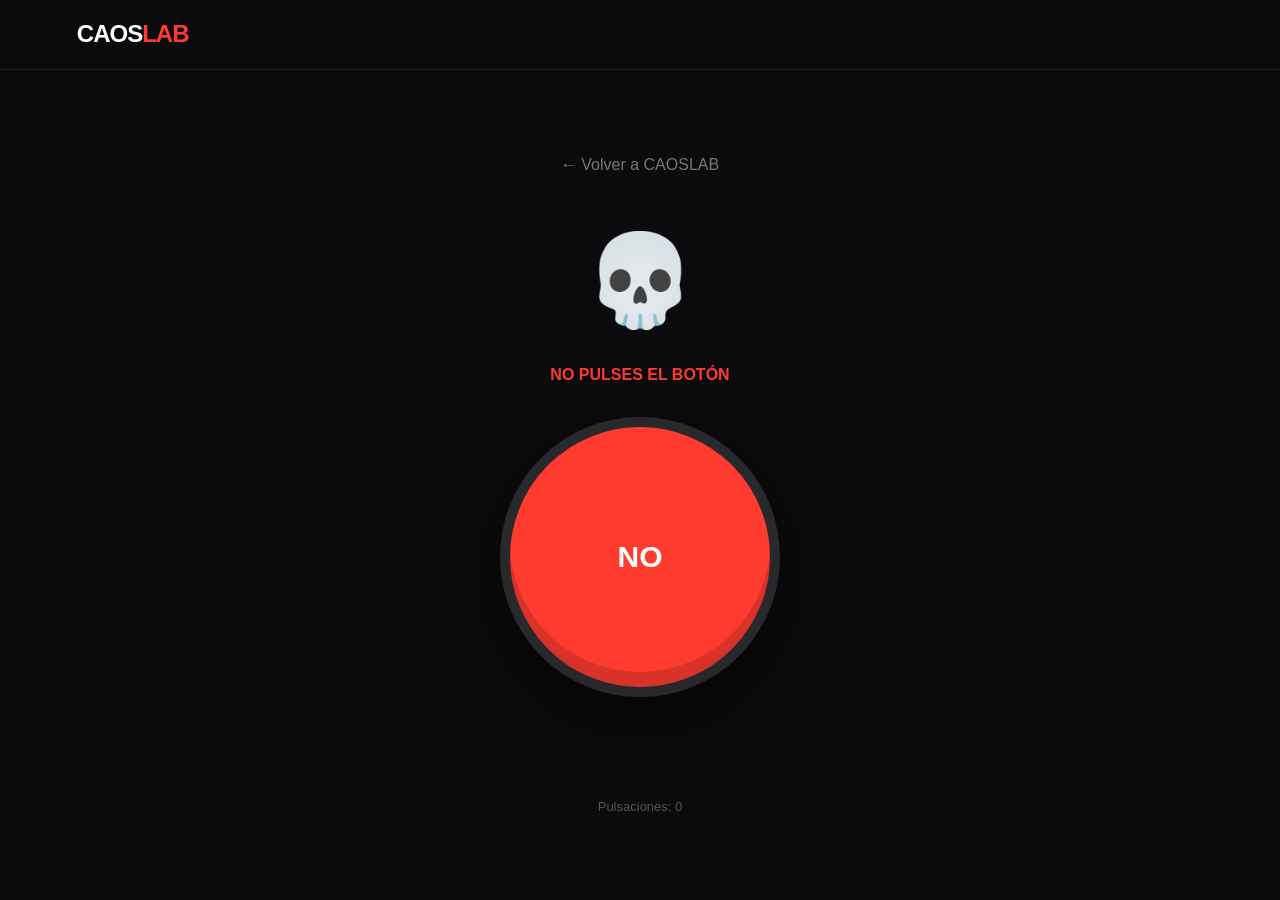
==== games/caos.html @ 4a065c2e "Add files via upload" ====
<!DOCTYPE html>
<html lang="es">

<head>

    <meta charset="UTF-8">

    <meta
        name="viewport"
        content="width=device-width, initial-scale=1.0"
    >

    <title>Botón del Caos — CAOSLAB</title>

    <link
        rel="stylesheet"
        href="../css/style.css"
    >

    <style>

        .chaos-page {

            min-height: calc(100vh - 70px);

            position: relative;

            overflow: hidden;

            display: flex;

            align-items: center;

            justify-content: center;

            padding: 20px;

            text-align: center;

        }

        .chaos-content {

            width: 100%;

            max-width: 650px;

        }

        .back {

            display: inline-block;

            margin-bottom: 30px;

            color: #777;

        }

        h1 {

            font-size: clamp(45px, 10vw, 90px);

            margin-bottom: 10px;

        }

        .warning {

            color: #ff3b30;

            font-weight: bold;

            margin-bottom: 30px;

        }

        .chaos-button {

            width: min(280px, 80vw);

            height: 280px;

            border-radius: 50%;

            border: 10px solid #29292d;

            background: #ff3b30;

            color: white;

            font-size: 30px;

            font-weight: 900;

            cursor: pointer;

            box-shadow:

                0 20px 60px rgba(0,0,0,0.5),

                inset 0 -15px 0 rgba(0,0,0,0.15);

            transition:

                transform 0.1s;

        }

        .chaos-button:active {

            transform: scale(0.92);

        }

        .message {

            min-height: 70px;

            margin-top: 30px;

            font-size: 22px;

            font-weight: bold;

        }

        .clicks {

            color: #555;

            font-size: 13px;

        }

    </style>

</head>

<body>

<header class="header">

    <a href="../index.html" class="logo">
        CAOS<span>LAB</span>
    </a>

</header>


<main class="chaos-page">

    <div class="chaos-content">

        <a
            href="../index.html"
            class="back"
        >
            ← Volver a CAOSLAB
        </a>

        <h1>
            💀
        </h1>

        <p class="warning">
            NO PULSES EL BOTÓN
        </p>


        <button
            id="chaosButton"
            class="chaos-button"
        >
            NO
        </button>


        <div
            id="message"
            class="message"
        >
        </div>


        <div class="clicks">

            Pulsaciones:
            <span id="clicks">0</span>

        </div>

    </div>

</main>


<script>

const button =
    document.getElementById("chaosButton");

const message =
    document.getElementById("message");

const clicksElement =
    document.getElementById("clicks");


let clicks = 0;


const messages = [

    "Te dije que NO 😐",

    "¿Por qué lo has pulsado?",

    "Esto empieza mal...",

    "Otra vez no.",

    "Ya no puedes parar.",

    "El botón está decepcionado.",

    "¿Tienes algún problema? 😂",

    "Has elegido el CAOS.",

    "No hay vuelta atrás.",

    "Esto es culpa tuya.",

    "El universo está tomando nota.",

    "Última oportunidad...",

    "Mentira. Sigue pulsando.",

    "💀 CAOS ACTIVADO 💀"

];


button.addEventListener("click", () => {

    clicks++;

    clicksElement.textContent = clicks;


    const index =
        Math.min(
            clicks - 1,
            messages.length - 1
        );


    message.textContent =
        messages[index];


    if (clicks === 10) {

        button.textContent = "¿SEGUIMOS?";

    }

    if (clicks === 20) {

        button.textContent = "CAOS";

        document.body.style.transform =
            "rotate(1deg)";

        setTimeout(() => {

            document.body.style.transform =
                "rotate(0deg)";

        }, 150);

    }

    if (clicks === 50) {

        message.textContent =
            "🏆 HAS ALCANZADO EL NIVEL MÁXIMO DE CAOS";

        button.textContent =
            "LEGENDARIO";

    }

});

</script>

</body>

</html>
---- css/style.css ----
* {
    box-sizing: border-box;
    margin: 0;
    padding: 0;
}

html {
    scroll-behavior: smooth;
}

body {
    font-family: Arial, Helvetica, sans-serif;
    background: #0b0b0d;
    color: #ffffff;
    line-height: 1.6;
}

a {
    color: inherit;
    text-decoration: none;
}


/* HEADER */

.header {
    width: 100%;
    min-height: 70px;
    padding: 0 6%;
    display: flex;
    align-items: center;
    justify-content: space-between;

    border-bottom: 1px solid #222;

    background: rgba(11, 11, 13, 0.95);

    position: sticky;
    top: 0;
    z-index: 100;
}

.logo {
    font-size: 24px;
    font-weight: 900;
    letter-spacing: -1px;
}

.logo span {
    color: #ff3b30;
}

.nav {
    display: flex;
    gap: 25px;
}

.nav a {
    color: #aaa;
    font-size: 14px;
    transition: 0.2s;
}

.nav a:hover {
    color: #fff;
}


/* HERO */

.hero {
    min-height: 650px;

    display: flex;
    align-items: center;
    justify-content: center;

    padding: 80px 20px;

    text-align: center;

    background:
        radial-gradient(
            circle at center,
            #29292e 0%,
            #111114 45%,
            #0b0b0d 75%
        );
}

.hero-content {
    max-width: 750px;
}

.badge {
    display: inline-block;

    padding: 7px 14px;

    margin-bottom: 25px;

    border: 1px solid #333;

    border-radius: 100px;

    color: #aaa;

    font-size: 11px;

    letter-spacing: 1px;
}

.hero h1 {
    font-size: clamp(50px, 10vw, 100px);

    line-height: 0.95;

    letter-spacing: -5px;

    margin-bottom: 30px;
}

.hero h1 span {
    color: #ff3b30;
}

.hero p {
    max-width: 600px;

    margin: 0 auto 35px;

    color: #aaa;

    font-size: 18px;
}


/* BUTTON */

.main-button {
    display: inline-block;

    padding: 16px 30px;

    border-radius: 10px;

    background: #ffffff;

    color: #000;

    font-weight: 800;

    transition:
        transform 0.2s,
        box-shadow 0.2s;
}

.main-button:hover {
    transform: translateY(-3px);

    box-shadow: 0 10px 30px rgba(255,255,255,0.15);
}


/* SECTIONS */

.section {
    max-width: 1100px;

    margin: auto;

    padding: 100px 20px;
}

.section-title {
    margin-bottom: 40px;
}

.section-title > span {
    color: #ff3b30;

    font-size: 13px;

    font-weight: bold;
}

.section-title h2 {
    margin-top: 5px;

    font-size: clamp(30px, 5vw, 50px);

    letter-spacing: -2px;
}

.section-title p {
    color: #777;
}


/* GAMES */

.games-grid {
    display: grid;

    grid-template-columns:
        repeat(3, 1fr);

    gap: 18px;
}

.game-card {
    position: relative;

    min-height: 250px;

    padding: 25px;

    display: flex;

    flex-direction: column;

    justify-content: space-between;

    background: #151518;

    border: 1px solid #29292d;

    border-radius: 18px;

    transition:
        transform 0.2s,
        border-color 0.2s,
        background 0.2s;
}

.game-card:hover {
    transform: translateY(-6px);

    border-color: #555;

    background: #1b1b1f;
}

.game-icon {
    font-size: 50px;
}

.game-info h3 {
    margin-bottom: 7px;

    font-size: 22px;
}

.game-info p {
    color: #888;

    font-size: 14px;
}

.arrow {
    position: absolute;

    right: 20px;

    bottom: 20px;

    font-size: 25px;

    color: #555;
}


/* AD PLACEHOLDER */

.ad-placeholder {
    max-width: 900px;

    min-height: 120px;

    margin: 0 auto 50px;

    padding: 25px;

    display: flex;

    flex-direction: column;

    align-items: center;

    justify-content: center;

    text-align: center;

    border: 1px dashed #333;

    color: #555;
}

.ad-placeholder span {
    font-size: 10px;

    letter-spacing: 2px;
}

.ad-placeholder p {
    font-size: 12px;
}


/* ABOUT */

.about-box {
    max-width: 750px;

    padding: 30px;

    background: #151518;

    border: 1px solid #29292d;

    border-radius: 15px;

    color: #aaa;
}

.about-box p + p {
    margin-top: 15px;
}


/* FOOTER */

.footer {
    padding: 50px 6%;

    display: grid;

    grid-template-columns:
        1fr auto;

    gap: 30px;

    border-top: 1px solid #222;

    color: #777;
}

.footer strong {
    color: #fff;
}

.footer p {
    font-size: 13px;
}

.footer-links {
    display: flex;

    gap: 20px;

    font-size: 13px;
}

.footer-links a:hover {
    color: #fff;
}

.copyright {
    grid-column: 1 / -1;

    padding-top: 20px;

    border-top: 1px solid #222;

    font-size: 12px;
}


/* MOBILE */

@media (max-width: 750px) {

    .header {
        padding: 0 20px;
    }

    .nav {
        display: none;
    }

    .hero {
        min-height: 600px;

        padding: 60px 20px;
    }

    .hero h1 {
        letter-spacing: -3px;
    }

    .hero p {
        font-size: 16px;
    }

    .games-grid {
        grid-template-columns: 1fr;
    }

    .game-card {
        min-height: 210px;
    }

    .section {
        padding: 70px 20px;
    }

    .footer {
        grid-template-columns: 1fr;
    }

    .copyright {
        grid-column: auto;
    }

}
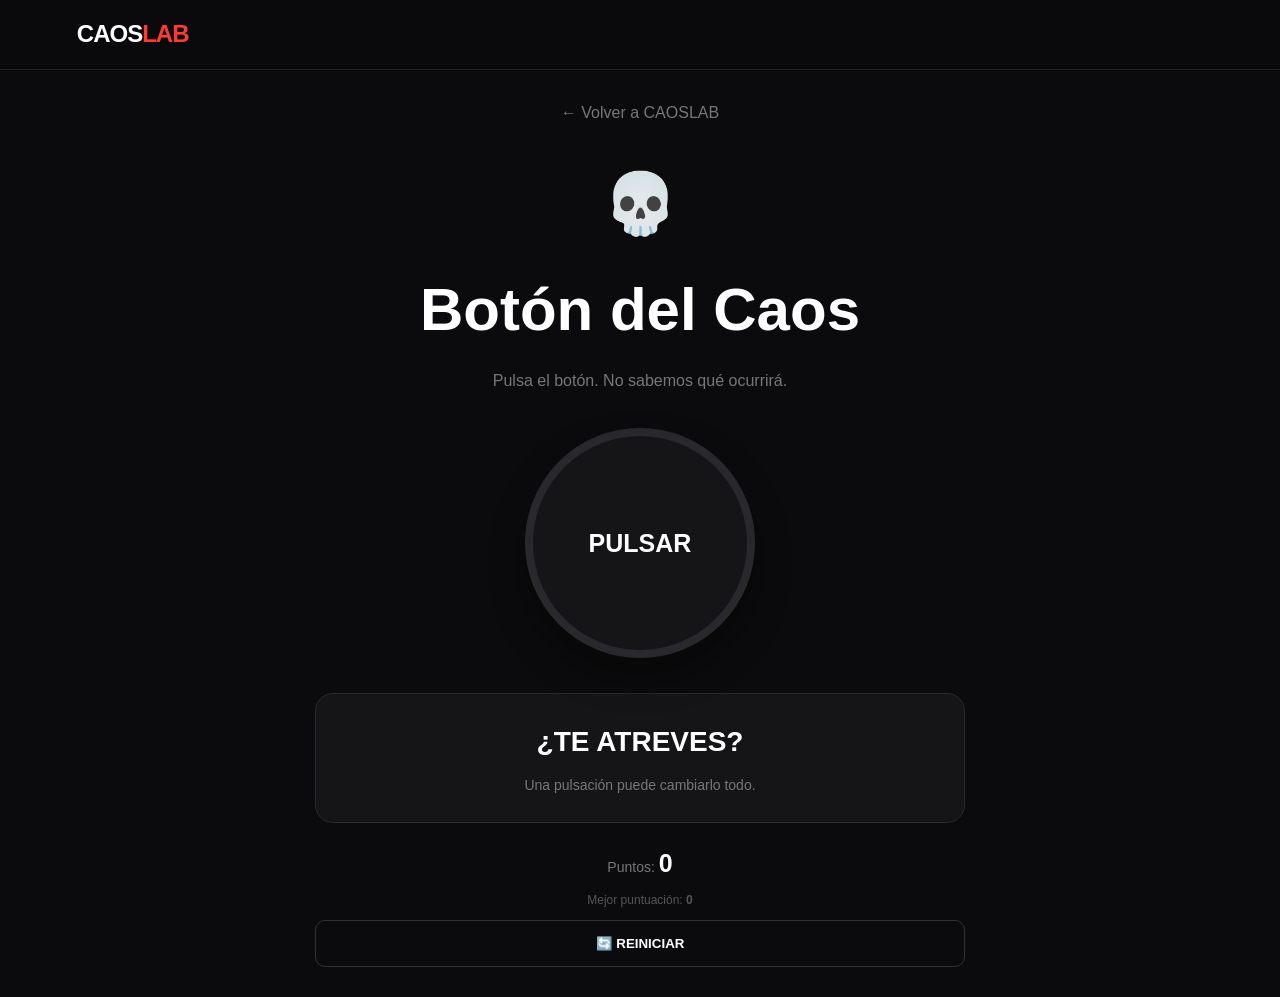
==== commit b2f134df: "Add files via upload" ====
--- a/games/caos.html
+++ b/games/caos.html
@@ -21,11 +21,8 @@
 
         .chaos-page {
 
-            min-height: calc(100vh - 70px);
-
-            position: relative;
-
-            overflow: hidden;
+            min-height:
+                calc(100vh - 70px);
 
             display: flex;
 
@@ -33,13 +30,14 @@
 
             justify-content: center;
 
-            padding: 20px;
+            padding: 30px 20px;
 
             text-align: center;
 
         }
 
-        .chaos-content {
+
+        .chaos-container {
 
             width: 100%;
 
@@ -47,7 +45,8 @@
 
         }
 
-        .back {
+
+        .chaos-back {
 
             display: inline-block;
 
@@ -57,79 +56,240 @@
 
         }
 
-        h1 {
-
-            font-size: clamp(45px, 10vw, 90px);
+
+        .chaos-back:hover {
+
+            color: white;
+
+        }
+
+
+        .chaos-icon {
+
+            font-size: 60px;
 
             margin-bottom: 10px;
 
         }
 
-        .warning {
-
-            color: #ff3b30;
+
+        .chaos-container h1 {
+
+            font-size:
+                clamp(35px, 8vw, 60px);
+
+            margin-bottom: 10px;
+
+        }
+
+
+        .chaos-subtitle {
+
+            color: #777;
+
+            margin-bottom: 35px;
+
+        }
+
+
+        .chaos-button {
+
+            width: 230px;
+
+            height: 230px;
+
+            border-radius: 50%;
+
+            border: 8px solid #29292d;
+
+            background: #151518;
+
+            color: white;
+
+            font-size: 25px;
+
+            font-weight: 900;
+
+            cursor: pointer;
+
+            box-shadow:
+                0 12px 0 #080809,
+                0 20px 35px rgba(0, 0, 0, 0.35);
+
+            transition:
+                transform 0.1s,
+                box-shadow 0.1s;
+
+        }
+
+
+        .chaos-button:hover {
+
+            transform:
+                scale(1.04);
+
+        }
+
+
+        .chaos-button:active {
+
+            transform:
+                translateY(10px);
+
+            box-shadow:
+                0 2px 0 #080809,
+                0 5px 15px rgba(0, 0, 0, 0.3);
+
+        }
+
+
+        .chaos-button:disabled {
+
+            cursor: not-allowed;
+
+            opacity: 0.7;
+
+        }
+
+
+        .chaos-result {
+
+            min-height: 130px;
+
+            margin-top: 35px;
+
+            padding: 25px;
+
+            box-sizing: border-box;
+
+            display: flex;
+
+            flex-direction: column;
+
+            align-items: center;
+
+            justify-content: center;
+
+            background: #151518;
+
+            border: 1px solid #29292d;
+
+            border-radius: 18px;
+
+        }
+
+
+        .chaos-result-main {
+
+            font-size:
+                clamp(20px, 5vw, 28px);
+
+            font-weight: 900;
+
+        }
+
+
+        .chaos-result-detail {
+
+            margin-top: 10px;
+
+            color: #777;
+
+            font-size: 14px;
+
+        }
+
+
+        .chaos-score {
+
+            margin-top: 20px;
+
+            color: #777;
+
+            font-size: 14px;
+
+        }
+
+
+        .chaos-score strong {
+
+            color: white;
+
+            font-size: 25px;
+
+        }
+
+
+        .chaos-record {
+
+            margin-top: 8px;
+
+            color: #555;
+
+            font-size: 12px;
+
+        }
+
+
+        .chaos-share {
+
+            display: none;
+
+            width: 100%;
+
+            margin-top: 15px;
+
+            padding: 15px;
+
+            border: 1px solid #333;
+
+            border-radius: 10px;
+
+            background: transparent;
+
+            color: white;
 
             font-weight: bold;
 
-            margin-bottom: 30px;
-
-        }
-
-        .chaos-button {
-
-            width: min(280px, 80vw);
-
-            height: 280px;
-
-            border-radius: 50%;
-
-            border: 10px solid #29292d;
-
-            background: #ff3b30;
+            cursor: pointer;
+
+        }
+
+
+        .chaos-reset {
+
+            width: 100%;
+
+            margin-top: 10px;
+
+            padding: 15px;
+
+            border: 1px solid #333;
+
+            border-radius: 10px;
+
+            background: transparent;
 
             color: white;
 
-            font-size: 30px;
-
-            font-weight: 900;
+            font-weight: bold;
 
             cursor: pointer;
 
-            box-shadow:
-
-                0 20px 60px rgba(0,0,0,0.5),
-
-                inset 0 -15px 0 rgba(0,0,0,0.15);
-
-            transition:
-
-                transform 0.1s;
-
-        }
-
-        .chaos-button:active {
-
-            transform: scale(0.92);
-
-        }
-
-        .message {
-
-            min-height: 70px;
-
-            margin-top: 30px;
-
-            font-size: 22px;
-
-            font-weight: bold;
-
-        }
-
-        .clicks {
-
-            color: #555;
-
-            font-size: 13px;
+        }
+
+
+        @media (max-width: 500px) {
+
+            .chaos-button {
+
+                width: 190px;
+
+                height: 190px;
+
+                font-size: 21px;
+
+            }
 
         }
 
@@ -137,166 +297,601 @@
 
 </head>
 
+
 <body>
 
+
 <header class="header">
 
-    <a href="../index.html" class="logo">
+    <a
+        href="../index.html"
+        class="logo"
+    >
         CAOS<span>LAB</span>
     </a>
 
 </header>
 
 
+
 <main class="chaos-page">
 
-    <div class="chaos-content">
+    <div class="chaos-container">
+
 
         <a
             href="../index.html"
-            class="back"
+            class="chaos-back"
         >
             ← Volver a CAOSLAB
         </a>
 
+
+        <div class="chaos-icon">
+            💀
+        </div>
+
+
         <h1>
-            💀
+            Botón del Caos
         </h1>
 
-        <p class="warning">
-            NO PULSES EL BOTÓN
+
+        <p class="chaos-subtitle">
+            Pulsa el botón. No sabemos qué ocurrirá.
         </p>
+
 
 
         <button
             id="chaosButton"
             class="chaos-button"
+            type="button"
         >
-            NO
+            PULSAR
         </button>
 
 
-        <div
-            id="message"
-            class="message"
+
+        <div class="chaos-result">
+
+            <div
+                id="resultMain"
+                class="chaos-result-main"
+            >
+                ¿TE ATREVES?
+            </div>
+
+
+            <div
+                id="resultDetail"
+                class="chaos-result-detail"
+            >
+                Una pulsación puede cambiarlo todo.
+            </div>
+
+        </div>
+
+
+
+        <div class="chaos-score">
+
+            Puntos:
+
+            <strong id="currentScore">
+                0
+            </strong>
+
+        </div>
+
+
+
+        <div class="chaos-record">
+
+            Mejor puntuación:
+
+            <strong id="bestScore">
+                0
+            </strong>
+
+        </div>
+
+
+
+        <button
+            id="shareButton"
+            class="chaos-share"
+            type="button"
         >
-        </div>
-
-
-        <div class="clicks">
-
-            Pulsaciones:
-            <span id="clicks">0</span>
-
-        </div>
+            📤 COMPARTIR RESULTADO
+        </button>
+
+
+
+        <button
+            id="resetButton"
+            class="chaos-reset"
+            type="button"
+        >
+            🔄 REINICIAR
+
+        </button>
+
 
     </div>
 
 </main>
 
 
+
+<script src="../js/stats.js"></script>
+
+
 <script>
 
-const button =
-    document.getElementById("chaosButton");
-
-const message =
-    document.getElementById("message");
-
-const clicksElement =
-    document.getElementById("clicks");
-
-
-let clicks = 0;
-
-
-const messages = [
-
-    "Te dije que NO 😐",
-
-    "¿Por qué lo has pulsado?",
-
-    "Esto empieza mal...",
-
-    "Otra vez no.",
-
-    "Ya no puedes parar.",
-
-    "El botón está decepcionado.",
-
-    "¿Tienes algún problema? 😂",
-
-    "Has elegido el CAOS.",
-
-    "No hay vuelta atrás.",
-
-    "Esto es culpa tuya.",
-
-    "El universo está tomando nota.",
-
-    "Última oportunidad...",
-
-    "Mentira. Sigue pulsando.",
-
-    "💀 CAOS ACTIVADO 💀"
-
-];
-
-
-button.addEventListener("click", () => {
-
-    clicks++;
-
-    clicksElement.textContent = clicks;
-
-
-    const index =
-        Math.min(
-            clicks - 1,
-            messages.length - 1
+(function () {
+
+    "use strict";
+
+
+    /* ---------------------------------------------------------
+       ELEMENTOS
+       --------------------------------------------------------- */
+
+    const chaosButton =
+        document.getElementById(
+            "chaosButton"
         );
 
 
-    message.textContent =
-        messages[index];
-
-
-    if (clicks === 10) {
-
-        button.textContent = "¿SEGUIMOS?";
+    const resultMain =
+        document.getElementById(
+            "resultMain"
+        );
+
+
+    const resultDetail =
+        document.getElementById(
+            "resultDetail"
+        );
+
+
+    const currentScoreText =
+        document.getElementById(
+            "currentScore"
+        );
+
+
+    const bestScoreText =
+        document.getElementById(
+            "bestScore"
+        );
+
+
+    const shareButton =
+        document.getElementById(
+            "shareButton"
+        );
+
+
+    const resetButton =
+        document.getElementById(
+            "resetButton"
+        );
+
+
+
+    /* ---------------------------------------------------------
+       RESULTADOS
+       --------------------------------------------------------- */
+
+    const chaosResults = [
+
+        {
+            title: "💀 HAS INVOCADO AL CAOS",
+            detail: "No hay vuelta atrás.",
+            points: 100
+        },
+
+        {
+            title: "😂 NO HA PASADO NADA",
+            detail: "Probablemente deberías pulsar otra vez.",
+            points: 25
+        },
+
+        {
+            title: "🔥 ¡TODO HA SALIDO MAL!",
+            detail: "Pero al menos has ganado puntos.",
+            points: 75
+        },
+
+        {
+            title: "🧪 EXPERIMENTO INESPERADO",
+            detail: "Los científicos están tomando notas.",
+            points: 125
+        },
+
+        {
+            title: "👽 CONTACTO ESTABLECIDO",
+            detail: "Algo te está observando.",
+            points: 150
+        },
+
+        {
+            title: "🍕 EL CAOS QUIERE PIZZA",
+            detail: "Y no piensa compartirla.",
+            points: 50
+        },
+
+        {
+            title: "⚠️ ERROR DEL UNIVERSO",
+            detail: "Intenta fingir que nunca ocurrió.",
+            points: 80
+        },
+
+        {
+            title: "🎉 ¡MILAGRO!",
+            detail: "Has pulsado el botón y sigues vivo.",
+            points: 200
+        },
+
+        {
+            title: "🐔 UN POLLO TE HA JUZGADO",
+            detail: "No sabemos por qué.",
+            points: 60
+        },
+
+        {
+            title: "🌀 REALIDAD ALTERADA",
+            detail: "Todo parece ligeramente diferente.",
+            points: 175
+        },
+
+        {
+            title: "💩 RESULTADO CATASTRÓFICO",
+            detail: "Bueno... podría haber sido peor.",
+            points: 10
+        },
+
+        {
+            title: "🏆 ELEGIDO POR EL CAOS",
+            detail: "Hoy tienes el favor del laboratorio.",
+            points: 250
+        }
+
+    ];
+
+
+
+    /* ---------------------------------------------------------
+       VARIABLES
+       --------------------------------------------------------- */
+
+    let currentScore = 0;
+
+    let lastResult = null;
+
+    let busy = false;
+
+
+
+    /* ---------------------------------------------------------
+       RÉCORD
+       --------------------------------------------------------- */
+
+    function updateBestScore() {
+
+        if (
+            typeof window.CAOSLAB_STATS ===
+            "undefined"
+        ) {
+
+            return;
+
+        }
+
+
+        const stats =
+            window.CAOSLAB_STATS.get();
+
+
+        const gameStats =
+            stats.games.caos;
+
+
+        if (gameStats) {
+
+            bestScoreText.textContent =
+                gameStats.bestScore;
+
+        }
 
     }
 
-    if (clicks === 20) {
-
-        button.textContent = "CAOS";
-
-        document.body.style.transform =
-            "rotate(1deg)";
-
-        setTimeout(() => {
-
-            document.body.style.transform =
-                "rotate(0deg)";
-
-        }, 150);
+
+
+    /* ---------------------------------------------------------
+       PULSAR BOTÓN
+       --------------------------------------------------------- */
+
+    function pressChaos() {
+
+        if (busy) {
+
+            return;
+
+        }
+
+
+        busy = true;
+
+
+        chaosButton.disabled =
+            true;
+
+
+        resultMain.textContent =
+            "🌀 GENERANDO CAOS...";
+
+
+        resultDetail.textContent =
+            "Calculando consecuencias...";
+
+
+        shareButton.style.display =
+            "none";
+
+
+        chaosButton.textContent =
+            "💀 ...";
+
+
+        setTimeout(
+
+            function () {
+
+                const index =
+                    Math.floor(
+                        Math.random() *
+                        chaosResults.length
+                    );
+
+
+                const selected =
+                    chaosResults[index];
+
+
+                lastResult =
+                    selected;
+
+
+                currentScore =
+                    selected.points;
+
+
+                currentScoreText.textContent =
+                    currentScore;
+
+
+                resultMain.textContent =
+                    selected.title;
+
+
+                resultDetail.textContent =
+                    selected.detail;
+
+
+                chaosButton.textContent =
+                    "PULSAR DE NUEVO";
+
+
+                chaosButton.disabled =
+                    false;
+
+
+                busy = false;
+
+
+                /* ---------------------------------------------
+                   ESTADÍSTICAS
+                   --------------------------------------------- */
+
+                if (
+                    typeof window.CAOSLAB_STATS !==
+                    "undefined"
+                ) {
+
+                    window.CAOSLAB_STATS.recordGame(
+
+                        "caos",
+
+                        "win",
+
+                        currentScore
+
+                    );
+
+
+                    updateBestScore();
+
+                }
+
+
+                shareButton.style.display =
+                    "block";
+
+            },
+
+            500
+
+        );
 
     }
 
-    if (clicks === 50) {
-
-        message.textContent =
-            "🏆 HAS ALCANZADO EL NIVEL MÁXIMO DE CAOS";
-
-        button.textContent =
-            "LEGENDARIO";
+
+
+    /* ---------------------------------------------------------
+       COMPARTIR
+       --------------------------------------------------------- */
+
+    function shareResult() {
+
+        if (!lastResult) {
+
+            return;
+
+        }
+
+
+        const text =
+
+            "💀 BOTÓN DEL CAOS — CAOSLAB 🧪\n\n" +
+
+            lastResult.title +
+            "\n" +
+
+            lastResult.detail +
+            "\n\n" +
+
+            "He conseguido " +
+            currentScore +
+            " puntos.";
+
+
+        if (
+            navigator.share
+        ) {
+
+            navigator.share({
+
+                title:
+                    "CAOSLAB — Botón del Caos",
+
+                text:
+                    text
+
+            }).catch(
+                function () {}
+            );
+
+
+            return;
+
+        }
+
+
+        if (
+            navigator.clipboard
+        ) {
+
+            navigator.clipboard
+                .writeText(text)
+                .then(
+
+                    function () {
+
+                        shareButton.textContent =
+                            "✅ RESULTADO COPIADO";
+
+                    }
+
+                )
+                .catch(
+
+                    function () {
+
+                        shareButton.textContent =
+                            "📋 COPIA EL RESULTADO";
+
+                    }
+
+                );
+
+        }
 
     }
 
-});
+
+
+    /* ---------------------------------------------------------
+       REINICIAR
+       --------------------------------------------------------- */
+
+    function resetGame() {
+
+        currentScore = 0;
+
+        lastResult = null;
+
+        busy = false;
+
+
+        chaosButton.disabled =
+            false;
+
+
+        chaosButton.textContent =
+            "PULSAR";
+
+
+        resultMain.textContent =
+            "¿TE ATREVES?";
+
+
+        resultDetail.textContent =
+            "Una pulsación puede cambiarlo todo.";
+
+
+        currentScoreText.textContent =
+            "0";
+
+
+        shareButton.style.display =
+            "none";
+
+
+        shareButton.textContent =
+            "📤 COMPARTIR RESULTADO";
+
+    }
+
+
+
+    /* ---------------------------------------------------------
+       EVENTOS
+       --------------------------------------------------------- */
+
+    chaosButton.addEventListener(
+        "click",
+        pressChaos
+    );
+
+
+    shareButton.addEventListener(
+        "click",
+        shareResult
+    );
+
+
+    resetButton.addEventListener(
+        "click",
+        resetGame
+    );
+
+
+
+    /* ---------------------------------------------------------
+       INICIO
+       --------------------------------------------------------- */
+
+    updateBestScore();
+
+
+})();
 
 </script>
 
+
 </body>
 
 </html>
--- a/css/style.css
+++ b/css/style.css
@@ -422,4 +422,253 @@
         grid-column: auto;
     }
 
+}/* V1.1 */
+
+.game-card {
+    overflow: hidden;
+}
+
+.game-card::after {
+    content: "";
+    position: absolute;
+
+    inset: 0;
+
+    pointer-events: none;
+
+    border-radius: 18px;
+
+    opacity: 0;
+
+    transition: opacity 0.2s;
+}
+
+.game-card:hover::after {
+    opacity: 1;
+}
+
+@media (max-width: 500px) {
+
+    .game-card {
+        min-height: 190px;
+    }
+
+    .game-icon {
+        font-size: 42px;
+    }
+
+}/* =========================================================
+   CAOSLAB V1.2
+   ESTADÍSTICAS
+   ========================================================= */
+
+.stats-panel {
+
+    width: 100%;
+
+    max-width: 900px;
+
+    margin: 0 auto 60px;
+
+    padding: 25px;
+
+    background: #111114;
+
+    border: 1px solid #29292d;
+
+    border-radius: 20px;
+
+}
+
+
+.stats-title {
+
+    display: flex;
+
+    align-items: center;
+
+    justify-content: center;
+
+    gap: 10px;
+
+    margin-bottom: 25px;
+
+}
+
+
+.stats-title span {
+
+    font-size: 25px;
+
+}
+
+
+.stats-title h2 {
+
+    margin: 0;
+
+    font-size: 20px;
+
+}
+
+
+.stats-grid {
+
+    display: grid;
+
+    grid-template-columns:
+        repeat(3, 1fr);
+
+    gap: 15px;
+
+}
+
+
+.stat-card {
+
+    padding: 20px 10px;
+
+    text-align: center;
+
+    background: #18181c;
+
+    border: 1px solid #29292d;
+
+    border-radius: 15px;
+
+    transition:
+        transform 0.2s,
+        border-color 0.2s;
+
+}
+
+
+.stat-card:hover {
+
+    transform: translateY(-3px);
+
+    border-color: #444449;
+
+}
+
+
+.stat-icon {
+
+    font-size: 25px;
+
+    margin-bottom: 8px;
+
+}
+
+
+.stat-value {
+
+    font-size: 30px;
+
+    font-weight: 900;
+
+}
+
+
+.stat-label {
+
+    margin-top: 5px;
+
+    color: #777;
+
+    font-size: 11px;
+
+    font-weight: bold;
+
+    letter-spacing: 1px;
+
+}
+
+
+.stats-button {
+
+    display: block;
+
+    width: 100%;
+
+    margin-top: 20px;
+
+    padding: 14px;
+
+    text-align: center;
+
+    text-decoration: none;
+
+    border: 1px solid #333;
+
+    border-radius: 10px;
+
+    color: white;
+
+    background: transparent;
+
+    font-weight: bold;
+
+    transition: background 0.2s;
+
+}
+
+
+.stats-button:hover {
+
+    background: #1c1c20;
+
+}
+
+
+
+/* ---------------------------------------------------------
+   MÓVIL
+   --------------------------------------------------------- */
+
+@media (max-width: 500px) {
+
+    .stats-panel {
+
+        padding: 20px 15px;
+
+        margin-bottom: 45px;
+
+    }
+
+
+    .stats-grid {
+
+        gap: 8px;
+
+    }
+
+
+    .stat-card {
+
+        padding: 15px 5px;
+
+    }
+
+
+    .stat-icon {
+
+        font-size: 21px;
+
+    }
+
+
+    .stat-value {
+
+        font-size: 24px;
+
+    }
+
+
+    .stat-label {
+
+        font-size: 9px;
+
+    }
+
 }
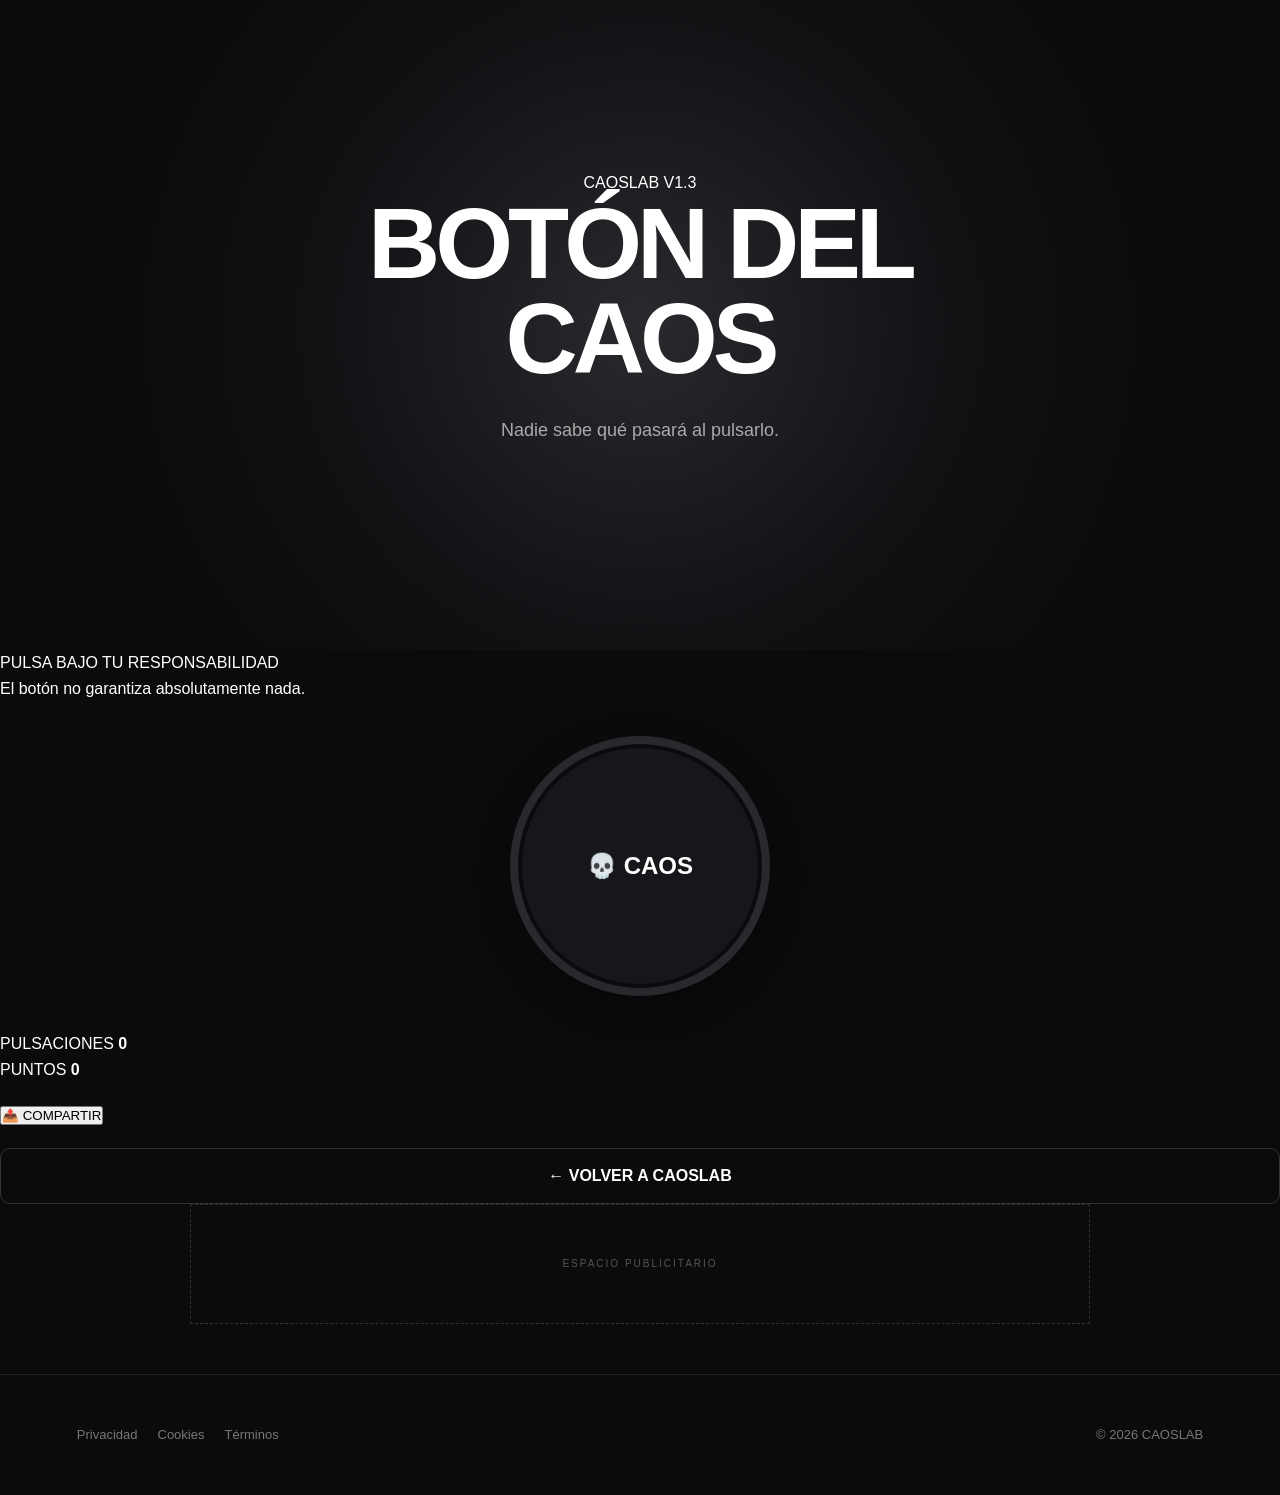
==== commit 501ba5f0: "Add files via upload" ====
--- a/games/caos.html
+++ b/games/caos.html
@@ -10,7 +10,19 @@
         content="width=device-width, initial-scale=1.0"
     >
 
-    <title>Botón del Caos — CAOSLAB</title>
+    <meta
+        name="description"
+        content="CAOSLAB — Botón del Caos"
+    >
+
+    <meta
+        name="theme-color"
+        content="#0b0b0d"
+    >
+
+    <title>
+        Botón del Caos — CAOSLAB
+    </title>
 
     <link
         rel="stylesheet"
@@ -19,275 +31,113 @@
 
     <style>
 
-        .chaos-page {
-
-            min-height:
-                calc(100vh - 70px);
+        .chaos-button {
+
+            width: min(260px, 80vw);
+            height: min(260px, 80vw);
+
+            margin: 35px auto;
 
             display: flex;
-
             align-items: center;
-
             justify-content: center;
 
-            padding: 30px 20px;
-
-            text-align: center;
-
-        }
-
-
-        .chaos-container {
-
-            width: 100%;
-
-            max-width: 650px;
-
-        }
-
-
-        .chaos-back {
-
-            display: inline-block;
-
-            margin-bottom: 30px;
-
-            color: #777;
-
-        }
-
-
-        .chaos-back:hover {
-
+            border: 8px solid #29292d;
+            border-radius: 50%;
+
+            background: #17171b;
             color: white;
 
-        }
-
-
-        .chaos-icon {
-
-            font-size: 60px;
-
-            margin-bottom: 10px;
-
-        }
-
-
-        .chaos-container h1 {
-
-            font-size:
-                clamp(35px, 8vw, 60px);
-
-            margin-bottom: 10px;
-
-        }
-
-
-        .chaos-subtitle {
-
-            color: #777;
-
-            margin-bottom: 35px;
-
-        }
-
-
-        .chaos-button {
-
-            width: 230px;
-
-            height: 230px;
-
-            border-radius: 50%;
-
-            border: 8px solid #29292d;
-
-            background: #151518;
+            font-family: inherit;
+            font-size: 24px;
+            font-weight: 900;
+
+            cursor: pointer;
+
+            box-shadow:
+                0 12px 35px rgba(0,0,0,.4),
+                inset 0 0 0 4px #0b0b0d;
+
+            transition:
+                transform .12s ease,
+                background .2s ease,
+                border-color .2s ease;
+        }
+
+        .chaos-button:hover {
+
+            transform: scale(1.03);
+
+            background: #1d1d22;
+
+            border-color: #44444a;
+
+        }
+
+        .chaos-button:active {
+
+            transform: scale(.96);
+
+        }
+
+        .chaos-button:disabled {
+
+            opacity: .6;
+
+            cursor: wait;
+
+        }
+
+        .chaos-result {
+
+            min-height: 90px;
+
+            display: flex;
+            flex-direction: column;
+            align-items: center;
+            justify-content: center;
+
+        }
+
+        .chaos-result strong {
+
+            display: block;
+
+            margin-bottom: 8px;
 
             color: white;
 
-            font-size: 25px;
-
+            font-size: 20px;
             font-weight: 900;
 
-            cursor: pointer;
-
-            box-shadow:
-                0 12px 0 #080809,
-                0 20px 35px rgba(0, 0, 0, 0.35);
-
-            transition:
-                transform 0.1s,
-                box-shadow 0.1s;
-
-        }
-
-
-        .chaos-button:hover {
-
-            transform:
-                scale(1.04);
-
-        }
-
-
-        .chaos-button:active {
-
-            transform:
-                translateY(10px);
-
-            box-shadow:
-                0 2px 0 #080809,
-                0 5px 15px rgba(0, 0, 0, 0.3);
-
-        }
-
-
-        .chaos-button:disabled {
-
-            cursor: not-allowed;
-
-            opacity: 0.7;
-
-        }
-
-
-        .chaos-result {
-
-            min-height: 130px;
-
-            margin-top: 35px;
-
-            padding: 25px;
-
-            box-sizing: border-box;
-
-            display: flex;
-
-            flex-direction: column;
-
-            align-items: center;
-
-            justify-content: center;
-
-            background: #151518;
-
-            border: 1px solid #29292d;
-
-            border-radius: 18px;
-
-        }
-
-
-        .chaos-result-main {
-
-            font-size:
-                clamp(20px, 5vw, 28px);
-
+        }
+
+        .chaos-result span {
+
+            color: #aaa;
+
+            font-size: 13px;
+
+        }
+
+        .chaos-points {
+
+            margin-top: 10px;
+
+            color: white;
+
+            font-size: 26px;
             font-weight: 900;
 
         }
 
-
-        .chaos-result-detail {
-
-            margin-top: 10px;
-
-            color: #777;
-
-            font-size: 14px;
-
-        }
-
-
-        .chaos-score {
-
-            margin-top: 20px;
-
-            color: #777;
-
-            font-size: 14px;
-
-        }
-
-
-        .chaos-score strong {
-
-            color: white;
-
-            font-size: 25px;
-
-        }
-
-
-        .chaos-record {
-
-            margin-top: 8px;
-
-            color: #555;
-
-            font-size: 12px;
-
-        }
-
-
-        .chaos-share {
-
-            display: none;
-
-            width: 100%;
-
-            margin-top: 15px;
-
-            padding: 15px;
-
-            border: 1px solid #333;
-
-            border-radius: 10px;
-
-            background: transparent;
-
-            color: white;
-
-            font-weight: bold;
-
-            cursor: pointer;
-
-        }
-
-
-        .chaos-reset {
-
-            width: 100%;
-
-            margin-top: 10px;
-
-            padding: 15px;
-
-            border: 1px solid #333;
-
-            border-radius: 10px;
-
-            background: transparent;
-
-            color: white;
-
-            font-weight: bold;
-
-            cursor: pointer;
-
-        }
-
-
-        @media (max-width: 500px) {
+        @media (max-width: 420px) {
 
             .chaos-button {
 
-                width: 190px;
-
-                height: 190px;
-
-                font-size: 21px;
+                font-size: 20px;
+
+                border-width: 6px;
 
             }
 
@@ -301,595 +151,522 @@
 <body>
 
 
-<header class="header">
-
-    <a
-        href="../index.html"
-        class="logo"
-    >
-        CAOS<span>LAB</span>
-    </a>
-
-</header>
-
-
-
-<main class="chaos-page">
-
-    <div class="chaos-container">
-
-
-        <a
-            href="../index.html"
-            class="chaos-back"
-        >
-            ← Volver a CAOSLAB
-        </a>
-
-
-        <div class="chaos-icon">
-            💀
+    <!-- =====================================================
+         CABECERA
+         ===================================================== -->
+
+    <header class="hero">
+
+        <div class="hero-content">
+
+            <div class="hero-badge">
+                CAOSLAB V1.3
+            </div>
+
+            <h1>
+                BOTÓN DEL CAOS
+            </h1>
+
+            <p>
+                Nadie sabe qué pasará al pulsarlo.
+            </p>
+
         </div>
 
-
-        <h1>
-            Botón del Caos
-        </h1>
-
-
-        <p class="chaos-subtitle">
-            Pulsa el botón. No sabemos qué ocurrirá.
+    </header>
+
+
+    <!-- =====================================================
+         JUEGO
+         ===================================================== -->
+
+    <main class="container">
+
+
+        <section class="game-panel">
+
+
+            <div
+                class="game-result"
+                id="result"
+            >
+
+                <div class="result-title">
+                    PULSA BAJO TU RESPONSABILIDAD
+                </div>
+
+                <p class="result-text">
+                    El botón no garantiza absolutamente nada.
+                </p>
+
+            </div>
+
+
+            <button
+                type="button"
+                id="chaosButton"
+                class="chaos-button"
+            >
+                💀 CAOS
+            </button>
+
+
+            <!-- =============================================
+                 SESIÓN
+                 ============================================= -->
+
+            <div
+                class="score-board"
+                style="margin-top: 10px;"
+            >
+
+                <div class="score-item">
+
+                    <span>
+                        PULSACIONES
+                    </span>
+
+                    <strong id="plays">
+                        0
+                    </strong>
+
+                </div>
+
+
+                <div class="score-item">
+
+                    <span>
+                        PUNTOS
+                    </span>
+
+                    <strong id="sessionPoints">
+                        0
+                    </strong>
+
+                </div>
+
+            </div>
+
+
+            <!-- =============================================
+                 ACCIONES
+                 ============================================= -->
+
+            <div
+                class="game-actions"
+                style="margin-top: 20px;"
+            >
+
+                <button
+                    type="button"
+                    id="shareButton"
+                    class="secondary-button"
+                >
+                    📤 COMPARTIR
+                </button>
+
+
+                <a
+                    href="../index.html"
+                    class="stats-button"
+                >
+                    ← VOLVER A CAOSLAB
+                </a>
+
+            </div>
+
+
+        </section>
+
+
+        <!-- =================================================
+             PUBLICIDAD
+             ================================================= -->
+
+        <section class="ad-container">
+
+            <div class="ad-placeholder">
+
+                <span>
+                    ESPACIO PUBLICITARIO
+                </span>
+
+            </div>
+
+        </section>
+
+
+    </main>
+
+
+    <!-- =====================================================
+         PIE
+         ===================================================== -->
+
+    <footer class="footer">
+
+        <div class="footer-links">
+
+            <a href="../privacy.html">
+                Privacidad
+            </a>
+
+            <a href="../cookies.html">
+                Cookies
+            </a>
+
+            <a href="../terms.html">
+                Términos
+            </a>
+
+        </div>
+
+
+        <p>
+
+            ©
+            <span id="year"></span>
+            CAOSLAB
+
         </p>
 
-
-
-        <button
-            id="chaosButton"
-            class="chaos-button"
-            type="button"
-        >
-            PULSAR
-        </button>
-
-
-
-        <div class="chaos-result">
-
-            <div
-                id="resultMain"
-                class="chaos-result-main"
-            >
-                ¿TE ATREVES?
-            </div>
-
-
-            <div
-                id="resultDetail"
-                class="chaos-result-detail"
-            >
-                Una pulsación puede cambiarlo todo.
-            </div>
-
-        </div>
-
-
-
-        <div class="chaos-score">
-
-            Puntos:
-
-            <strong id="currentScore">
-                0
-            </strong>
-
-        </div>
-
-
-
-        <div class="chaos-record">
-
-            Mejor puntuación:
-
-            <strong id="bestScore">
-                0
-            </strong>
-
-        </div>
-
-
-
-        <button
-            id="shareButton"
-            class="chaos-share"
-            type="button"
-        >
-            📤 COMPARTIR RESULTADO
-        </button>
-
-
-
-        <button
-            id="resetButton"
-            class="chaos-reset"
-            type="button"
-        >
-            🔄 REINICIAR
-
-        </button>
-
-
-    </div>
-
-</main>
-
-
-
-<script src="../js/stats.js"></script>
-
-
-<script>
-
-(function () {
-
-    "use strict";
-
-
-    /* ---------------------------------------------------------
-       ELEMENTOS
-       --------------------------------------------------------- */
-
-    const chaosButton =
-        document.getElementById(
-            "chaosButton"
-        );
-
-
-    const resultMain =
-        document.getElementById(
-            "resultMain"
-        );
-
-
-    const resultDetail =
-        document.getElementById(
-            "resultDetail"
-        );
-
-
-    const currentScoreText =
-        document.getElementById(
-            "currentScore"
-        );
-
-
-    const bestScoreText =
-        document.getElementById(
-            "bestScore"
-        );
-
-
-    const shareButton =
-        document.getElementById(
-            "shareButton"
-        );
-
-
-    const resetButton =
-        document.getElementById(
-            "resetButton"
-        );
-
-
-
-    /* ---------------------------------------------------------
-       RESULTADOS
-       --------------------------------------------------------- */
-
-    const chaosResults = [
-
-        {
-            title: "💀 HAS INVOCADO AL CAOS",
-            detail: "No hay vuelta atrás.",
-            points: 100
-        },
-
-        {
-            title: "😂 NO HA PASADO NADA",
-            detail: "Probablemente deberías pulsar otra vez.",
-            points: 25
-        },
-
-        {
-            title: "🔥 ¡TODO HA SALIDO MAL!",
-            detail: "Pero al menos has ganado puntos.",
-            points: 75
-        },
-
-        {
-            title: "🧪 EXPERIMENTO INESPERADO",
-            detail: "Los científicos están tomando notas.",
-            points: 125
-        },
-
-        {
-            title: "👽 CONTACTO ESTABLECIDO",
-            detail: "Algo te está observando.",
-            points: 150
-        },
-
-        {
-            title: "🍕 EL CAOS QUIERE PIZZA",
-            detail: "Y no piensa compartirla.",
-            points: 50
-        },
-
-        {
-            title: "⚠️ ERROR DEL UNIVERSO",
-            detail: "Intenta fingir que nunca ocurrió.",
-            points: 80
-        },
-
-        {
-            title: "🎉 ¡MILAGRO!",
-            detail: "Has pulsado el botón y sigues vivo.",
-            points: 200
-        },
-
-        {
-            title: "🐔 UN POLLO TE HA JUZGADO",
-            detail: "No sabemos por qué.",
-            points: 60
-        },
-
-        {
-            title: "🌀 REALIDAD ALTERADA",
-            detail: "Todo parece ligeramente diferente.",
-            points: 175
-        },
-
-        {
-            title: "💩 RESULTADO CATASTRÓFICO",
-            detail: "Bueno... podría haber sido peor.",
-            points: 10
-        },
-
-        {
-            title: "🏆 ELEGIDO POR EL CAOS",
-            detail: "Hoy tienes el favor del laboratorio.",
-            points: 250
-        }
-
-    ];
-
-
-
-    /* ---------------------------------------------------------
-       VARIABLES
-       --------------------------------------------------------- */
-
-    let currentScore = 0;
-
-    let lastResult = null;
-
-    let busy = false;
-
-
-
-    /* ---------------------------------------------------------
-       RÉCORD
-       --------------------------------------------------------- */
-
-    function updateBestScore() {
-
-        if (
-            typeof window.CAOSLAB_STATS ===
-            "undefined"
-        ) {
-
-            return;
-
-        }
-
-
-        const stats =
-            window.CAOSLAB_STATS.get();
-
-
-        const gameStats =
-            stats.games.caos;
-
-
-        if (gameStats) {
-
-            bestScoreText.textContent =
-                gameStats.bestScore;
-
-        }
-
-    }
-
-
-
-    /* ---------------------------------------------------------
-       PULSAR BOTÓN
-       --------------------------------------------------------- */
-
-    function pressChaos() {
-
-        if (busy) {
-
-            return;
-
-        }
-
-
-        busy = true;
-
-
-        chaosButton.disabled =
-            true;
-
-
-        resultMain.textContent =
-            "🌀 GENERANDO CAOS...";
-
-
-        resultDetail.textContent =
-            "Calculando consecuencias...";
-
-
-        shareButton.style.display =
-            "none";
-
-
-        chaosButton.textContent =
-            "💀 ...";
-
-
-        setTimeout(
-
-            function () {
-
-                const index =
-                    Math.floor(
-                        Math.random() *
-                        chaosResults.length
+    </footer>
+
+
+    <!-- =====================================================
+         ESTADÍSTICAS
+         ===================================================== -->
+
+    <script src="../js/stats.js"></script>
+
+
+    <!-- =====================================================
+         LÓGICA
+         ===================================================== -->
+
+    <script>
+
+        (function () {
+
+            "use strict";
+
+
+            const outcomes = [
+
+                {
+                    text: "HAS GANADO 10 PUNTOS",
+                    points: 10
+                },
+
+                {
+                    text: "EL CAOS TE HA PERDONADO",
+                    points: 50
+                },
+
+                {
+                    text: "¡CAOS TOTAL!",
+                    points: 250
+                },
+
+                {
+                    text: "CASI SALE MAL",
+                    points: 25
+                },
+
+                {
+                    text: "EL UNIVERSO TE PREMIA",
+                    points: 200
+                },
+
+                {
+                    text: "NO ESTÁ MAL",
+                    points: 150
+                },
+
+                {
+                    text: "EL CAOS TE CONOCE",
+                    points: 75
+                },
+
+                {
+                    text: "HAS SOBREVIVIDO",
+                    points: 100
+                },
+
+                {
+                    text: "ESO HA SIDO TRISTE",
+                    points: 20
+                },
+
+                {
+                    text: "BUENA JUGADA",
+                    points: 125
+                },
+
+                {
+                    text: "HOY TIENES SUERTE",
+                    points: 175
+                },
+
+                {
+                    text: "EL CAOS ESTÁ CONTENTO",
+                    points: 225
+                }
+
+            ];
+
+
+            const chaosButton =
+                document.getElementById(
+                    "chaosButton"
+                );
+
+
+            const result =
+                document.getElementById(
+                    "result"
+                );
+
+
+            const playsElement =
+                document.getElementById(
+                    "plays"
+                );
+
+
+            const pointsElement =
+                document.getElementById(
+                    "sessionPoints"
+                );
+
+
+            const shareButton =
+                document.getElementById(
+                    "shareButton"
+                );
+
+
+            let plays = 0;
+
+            let sessionPoints = 0;
+
+            let lastOutcome = null;
+
+            let locked = false;
+
+
+            /* ===============================================
+               PULSAR
+               =============================================== */
+
+            chaosButton.addEventListener(
+                "click",
+                function () {
+
+                    if (locked) {
+                        return;
+                    }
+
+
+                    locked = true;
+
+                    chaosButton.disabled =
+                        true;
+
+                    chaosButton.textContent =
+                        "💀 ...";
+
+
+                    setTimeout(
+                        function () {
+
+                            const index =
+                                Math.floor(
+                                    Math.random() *
+                                    outcomes.length
+                                );
+
+
+                            const outcome =
+                                outcomes[index];
+
+
+                            lastOutcome =
+                                outcome;
+
+
+                            plays += 1;
+
+                            sessionPoints +=
+                                outcome.points;
+
+
+                            playsElement.textContent =
+                                plays;
+
+
+                            pointsElement.textContent =
+                                sessionPoints;
+
+
+                            result.innerHTML = `
+
+                                <div class="result-title">
+                                    RESULTADO
+                                </div>
+
+                                <div class="chaos-result">
+
+                                    <strong>
+                                        ${outcome.text}
+                                    </strong>
+
+                                    <span>
+                                        Has conseguido
+                                    </span>
+
+                                    <div class="chaos-points">
+                                        +${outcome.points} PUNTOS
+                                    </div>
+
+                                </div>
+
+                            `;
+
+
+                            /*
+                             * Registrar únicamente
+                             * el resultado actual.
+                             */
+
+                            if (
+                                window.CAOSLAB_STATS
+                            ) {
+
+                                window.CAOSLAB_STATS.recordGame(
+                                    "caos",
+                                    "play",
+                                    outcome.points
+                                );
+
+                            }
+
+
+                            chaosButton.disabled =
+                                false;
+
+                            chaosButton.textContent =
+                                "💀 CAOS";
+
+                            locked = false;
+
+
+                        },
+                        500
                     );
 
-
-                const selected =
-                    chaosResults[index];
-
-
-                lastResult =
-                    selected;
-
-
-                currentScore =
-                    selected.points;
-
-
-                currentScoreText.textContent =
-                    currentScore;
-
-
-                resultMain.textContent =
-                    selected.title;
-
-
-                resultDetail.textContent =
-                    selected.detail;
-
-
-                chaosButton.textContent =
-                    "PULSAR DE NUEVO";
-
-
-                chaosButton.disabled =
-                    false;
-
-
-                busy = false;
-
-
-                /* ---------------------------------------------
-                   ESTADÍSTICAS
-                   --------------------------------------------- */
-
-                if (
-                    typeof window.CAOSLAB_STATS !==
-                    "undefined"
-                ) {
-
-                    window.CAOSLAB_STATS.recordGame(
-
-                        "caos",
-
-                        "win",
-
-                        currentScore
-
-                    );
-
-
-                    updateBestScore();
-
                 }
-
-
-                shareButton.style.display =
-                    "block";
-
-            },
-
-            500
-
-        );
-
-    }
-
-
-
-    /* ---------------------------------------------------------
-       COMPARTIR
-       --------------------------------------------------------- */
-
-    function shareResult() {
-
-        if (!lastResult) {
-
-            return;
-
-        }
-
-
-        const text =
-
-            "💀 BOTÓN DEL CAOS — CAOSLAB 🧪\n\n" +
-
-            lastResult.title +
-            "\n" +
-
-            lastResult.detail +
-            "\n\n" +
-
-            "He conseguido " +
-            currentScore +
-            " puntos.";
-
-
-        if (
-            navigator.share
-        ) {
-
-            navigator.share({
-
-                title:
-                    "CAOSLAB — Botón del Caos",
-
-                text:
-                    text
-
-            }).catch(
-                function () {}
             );
 
 
-            return;
-
-        }
-
-
-        if (
-            navigator.clipboard
-        ) {
-
-            navigator.clipboard
-                .writeText(text)
-                .then(
-
-                    function () {
-
-                        shareButton.textContent =
-                            "✅ RESULTADO COPIADO";
+            /* ===============================================
+               COMPARTIR
+               =============================================== */
+
+            shareButton.addEventListener(
+                "click",
+                async function () {
+
+                    if (!lastOutcome) {
+
+                        alert(
+                            "Primero pulsa el botón del caos."
+                        );
+
+                        return;
 
                     }
 
-                )
-                .catch(
-
-                    function () {
-
-                        shareButton.textContent =
-                            "📋 COPIA EL RESULTADO";
+
+                    const text =
+                        "He pulsado el Botón del Caos de CAOSLAB y me ha dado " +
+                        lastOutcome.points +
+                        " puntos. 💀";
+
+
+                    try {
+
+                        if (
+                            navigator.share
+                        ) {
+
+                            await navigator.share({
+
+                                title:
+                                    "CAOSLAB — Botón del Caos",
+
+                                text:
+                                    text
+
+                            });
+
+                        }
+
+                        else if (
+                            navigator.clipboard
+                        ) {
+
+                            await navigator.clipboard.writeText(
+                                text
+                            );
+
+
+                            alert(
+                                "Resultado copiado al portapapeles."
+                            );
+
+                        }
+
+                    } catch (error) {
+
+                        if (
+                            error.name !==
+                            "AbortError"
+                        ) {
+
+                            console.error(
+                                "CAOSLAB: error compartiendo",
+                                error
+                            );
+
+                        }
 
                     }
 
+                }
+            );
+
+
+            /* ===============================================
+               AÑO
+               =============================================== */
+
+            const year =
+                document.getElementById(
+                    "year"
                 );
 
-        }
-
-    }
-
-
-
-    /* ---------------------------------------------------------
-       REINICIAR
-       --------------------------------------------------------- */
-
-    function resetGame() {
-
-        currentScore = 0;
-
-        lastResult = null;
-
-        busy = false;
-
-
-        chaosButton.disabled =
-            false;
-
-
-        chaosButton.textContent =
-            "PULSAR";
-
-
-        resultMain.textContent =
-            "¿TE ATREVES?";
-
-
-        resultDetail.textContent =
-            "Una pulsación puede cambiarlo todo.";
-
-
-        currentScoreText.textContent =
-            "0";
-
-
-        shareButton.style.display =
-            "none";
-
-
-        shareButton.textContent =
-            "📤 COMPARTIR RESULTADO";
-
-    }
-
-
-
-    /* ---------------------------------------------------------
-       EVENTOS
-       --------------------------------------------------------- */
-
-    chaosButton.addEventListener(
-        "click",
-        pressChaos
-    );
-
-
-    shareButton.addEventListener(
-        "click",
-        shareResult
-    );
-
-
-    resetButton.addEventListener(
-        "click",
-        resetGame
-    );
-
-
-
-    /* ---------------------------------------------------------
-       INICIO
-       --------------------------------------------------------- */
-
-    updateBestScore();
-
-
-})();
-
-</script>
+
+            if (year) {
+
+                year.textContent =
+                    new Date().getFullYear();
+
+            }
+
+        })();
+
+    </script>
 
 
 </body>
--- a/css/style.css
+++ b/css/style.css
@@ -671,4 +671,218 @@
 
     }
 
+}/* =========================================================
+   CAOSLAB V1.2
+   ESTADÍSTICAS
+   ========================================================= */
+
+.stats-panel {
+
+    width: 100%;
+
+    max-width: 900px;
+
+    margin: 0 auto 60px;
+
+    padding: 25px;
+
+    background: #111114;
+
+    border: 1px solid #29292d;
+
+    border-radius: 20px;
+
+}
+
+
+.stats-title {
+
+    display: flex;
+
+    align-items: center;
+
+    justify-content: center;
+
+    gap: 10px;
+
+    margin-bottom: 25px;
+
+}
+
+
+.stats-title span {
+
+    font-size: 25px;
+
+}
+
+
+.stats-title h2 {
+
+    margin: 0;
+
+    font-size: 20px;
+
+}
+
+
+.stats-grid {
+
+    display: grid;
+
+    grid-template-columns:
+        repeat(3, 1fr);
+
+    gap: 15px;
+
+}
+
+
+.stat-card {
+
+    padding: 20px 10px;
+
+    text-align: center;
+
+    background: #18181c;
+
+    border: 1px solid #29292d;
+
+    border-radius: 15px;
+
+    transition:
+        transform 0.2s,
+        border-color 0.2s;
+
+}
+
+
+.stat-card:hover {
+
+    transform: translateY(-3px);
+
+    border-color: #444449;
+
+}
+
+
+.stat-icon {
+
+    font-size: 25px;
+
+    margin-bottom: 8px;
+
+}
+
+
+.stat-value {
+
+    font-size: 30px;
+
+    font-weight: 900;
+
+}
+
+
+.stat-label {
+
+    margin-top: 5px;
+
+    color: #777;
+
+    font-size: 11px;
+
+    font-weight: bold;
+
+    letter-spacing: 1px;
+
+}
+
+
+.stats-button {
+
+    display: block;
+
+    width: 100%;
+
+    margin-top: 20px;
+
+    padding: 14px;
+
+    text-align: center;
+
+    text-decoration: none;
+
+    border: 1px solid #333;
+
+    border-radius: 10px;
+
+    color: white;
+
+    background: transparent;
+
+    font-weight: bold;
+
+    transition: background 0.2s;
+
+}
+
+
+.stats-button:hover {
+
+    background: #1c1c20;
+
+}
+
+
+
+/* ---------------------------------------------------------
+   MÓVIL
+   --------------------------------------------------------- */
+
+@media (max-width: 500px) {
+
+    .stats-panel {
+
+        padding: 20px 15px;
+
+        margin-bottom: 45px;
+
+    }
+
+
+    .stats-grid {
+
+        gap: 8px;
+
+    }
+
+
+    .stat-card {
+
+        padding: 15px 5px;
+
+    }
+
+
+    .stat-icon {
+
+        font-size: 21px;
+
+    }
+
+
+    .stat-value {
+
+        font-size: 24px;
+
+    }
+
+
+    .stat-label {
+
+        font-size: 9px;
+
+    }
+
 }
